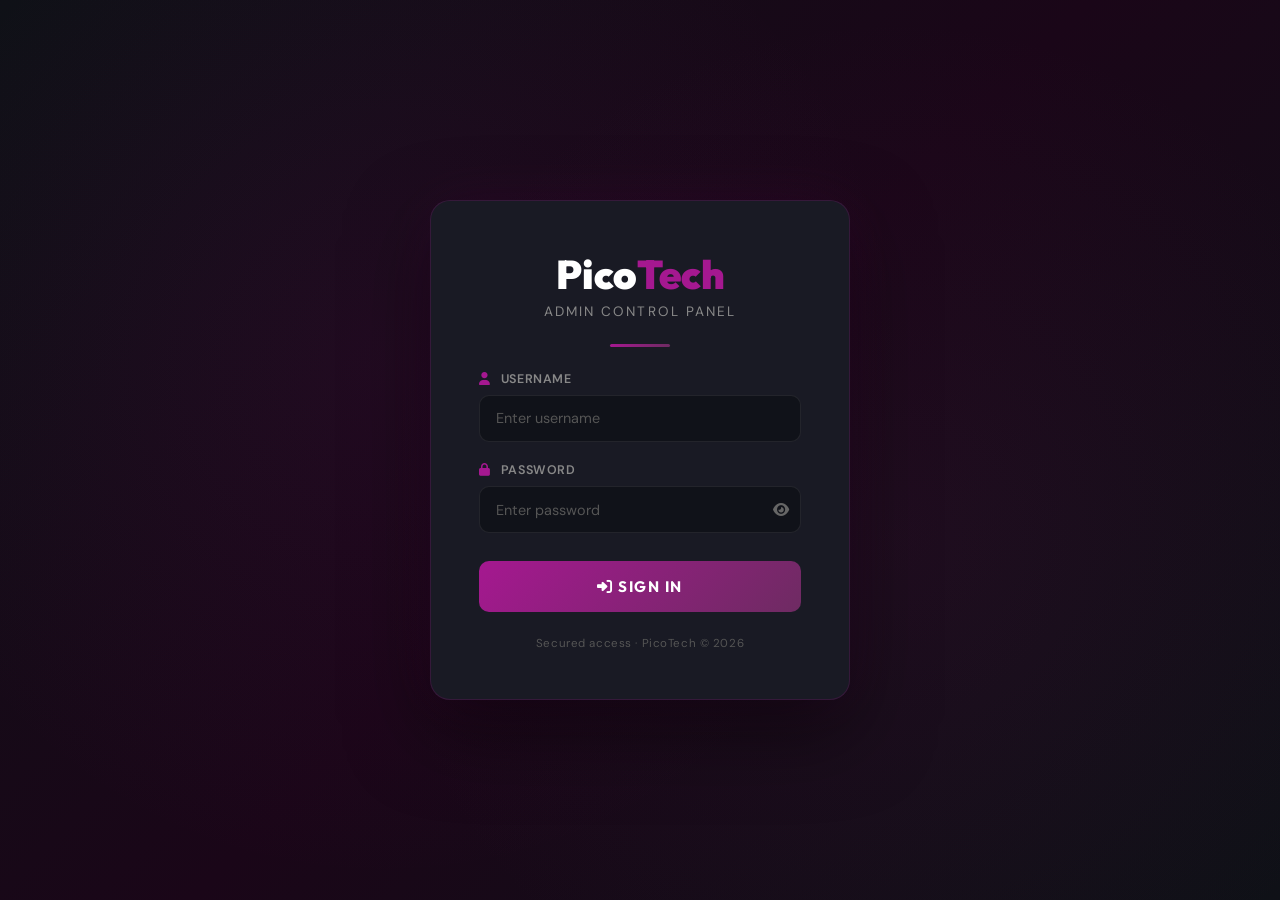
==== admin.html @ 49dc462d "Add admin panel with login, dashboard, contact management, and settings" ====
<!DOCTYPE html>
<html lang="en">
<head>
  <meta charset="UTF-8"/>
  <meta name="viewport" content="width=device-width, initial-scale=1.0"/>
  <title>PicoTech Admin Panel</title>
  <link href="https://fonts.googleapis.com/css2?family=Outfit:wght@300;400;500;600;700;800;900&family=DM+Sans:wght@300;400;500;600&display=swap" rel="stylesheet"/>
  <link rel="stylesheet" href="https://cdnjs.cloudflare.com/ajax/libs/font-awesome/6.5.0/css/all.min.css"/>
  <link rel="stylesheet" href="admin.css"/>
</head>
<body>

<!-- LOGIN SCREEN -->
<div id="login-screen" class="login-screen">
  <div class="login-particles"></div>
  <div class="login-card">
    <div class="login-logo">Pico<span>Tech</span></div>
    <p class="login-subtitle">Admin Control Panel</p>
    <div class="login-divider"></div>
    <div id="login-error" class="login-error" style="display:none">
      <i class="fas fa-exclamation-circle"></i> Invalid credentials
    </div>
    <div class="form-group">
      <label class="form-label"><i class="fas fa-user"></i> Username</label>
      <input type="text" id="login-user" class="form-control" placeholder="Enter username" autocomplete="off"/>
    </div>
    <div class="form-group">
      <label class="form-label"><i class="fas fa-lock"></i> Password</label>
      <div class="password-wrap">
        <input type="password" id="login-pass" class="form-control" placeholder="Enter password"/>
        <button class="pass-toggle" onclick="togglePassword()"><i class="fas fa-eye"></i></button>
      </div>
    </div>
    <button class="login-btn" onclick="attemptLogin()">
      <i class="fas fa-sign-in-alt"></i> Sign In
    </button>
    <p class="login-footer">Secured access · PicoTech © 2026</p>
  </div>
</div>

<!-- ADMIN PANEL -->
<div id="admin-panel" class="admin-panel" style="display:none">

  <!-- Sidebar -->
  <aside class="sidebar" id="sidebar">
    <div class="sidebar-header">
      <div class="sidebar-logo">Pico<span>Tech</span></div>
      <div class="sidebar-badge">ADMIN</div>
    </div>
    <nav class="sidebar-nav">
      <div class="nav-section-label">Main</div>
      <a class="sidebar-link active" onclick="showAdmin('dashboard',this)">
        <i class="fas fa-th-large"></i><span>Dashboard</span>
      </a>
      <a class="sidebar-link" onclick="showAdmin('contacts',this)">
        <i class="fas fa-address-book"></i><span>Contact Details</span>
      </a>
      <div class="nav-section-label">Content</div>
      <a class="sidebar-link" onclick="showAdmin('products',this)">
        <i class="fas fa-box"></i><span>Products</span>
      </a>
      <a class="sidebar-link" onclick="showAdmin('events',this)">
        <i class="fas fa-calendar-alt"></i><span>Events</span>
      </a>
      <a class="sidebar-link" onclick="showAdmin('testimonials',this)">
        <i class="fas fa-quote-right"></i><span>Testimonials</span>
      </a>
      <a class="sidebar-link" onclick="showAdmin('pages',this)">
        <i class="fas fa-file-alt"></i><span>Pages</span>
      </a>
      <div class="nav-section-label">System</div>
      <a class="sidebar-link" onclick="showAdmin('seo',this)">
        <i class="fas fa-search"></i><span>SEO Settings</span>
      </a>
      <a class="sidebar-link" onclick="showAdmin('settings',this)">
        <i class="fas fa-cog"></i><span>Settings</span>
      </a>
    </nav>
    <div class="sidebar-footer">
      <div class="sidebar-user">
        <div class="user-avatar"><i class="fas fa-user-shield"></i></div>
        <div class="user-info">
          <div class="user-name">Admin</div>
          <div class="user-role">Super Admin</div>
        </div>
      </div>
      <button class="logout-btn" onclick="doLogout()"><i class="fas fa-sign-out-alt"></i> Logout</button>
    </div>
  </aside>

  <!-- Main Content -->
  <main class="main-content">
    <!-- Top Bar -->
    <header class="topbar">
      <button class="menu-toggle" onclick="toggleSidebar()"><i class="fas fa-bars"></i></button>
      <div class="topbar-title" id="topbar-title">Dashboard</div>
      <div class="topbar-right">
        <a href="index.html" target="_blank" class="topbar-btn"><i class="fas fa-external-link-alt"></i> View Site</a>
        <div class="topbar-time" id="topbar-time"></div>
      </div>
    </header>

    <!-- Dashboard Section -->
    <div id="sec-dashboard" class="admin-section active">
      <div class="stats-grid">
        <div class="stat-card-admin purple"><div class="stat-icon"><i class="fas fa-box"></i></div><div class="stat-info"><div class="stat-num">6</div><div class="stat-lbl">Products</div></div></div>
        <div class="stat-card-admin blue"><div class="stat-icon"><i class="fas fa-calendar-alt"></i></div><div class="stat-info"><div class="stat-num">3</div><div class="stat-lbl">Events</div></div></div>
        <div class="stat-card-admin green"><div class="stat-icon"><i class="fas fa-quote-right"></i></div><div class="stat-info"><div class="stat-num">3</div><div class="stat-lbl">Testimonials</div></div></div>
        <div class="stat-card-admin orange"><div class="stat-icon"><i class="fas fa-file-alt"></i></div><div class="stat-info"><div class="stat-num">10</div><div class="stat-lbl">Pages</div></div></div>
      </div>
      <div class="content-grid">
        <div class="card">
          <div class="card-header"><h3><i class="fas fa-chart-line"></i> Quick Overview</h3></div>
          <div class="card-body">
            <div class="overview-item"><span>Site Status</span><span class="badge badge-green">Online</span></div>
            <div class="overview-item"><span>Last Updated</span><span class="text-muted">March 26, 2026</span></div>
            <div class="overview-item"><span>SSL Certificate</span><span class="badge badge-green">Active</span></div>
            <div class="overview-item"><span>Server Location</span><span class="text-muted">South Korea</span></div>
            <div class="overview-item"><span>Admin Version</span><span class="text-muted">v1.0.0</span></div>
          </div>
        </div>
        <div class="card">
          <div class="card-header"><h3><i class="fas fa-bolt"></i> Quick Actions</h3></div>
          <div class="card-body">
            <button class="action-btn" onclick="showAdmin('contacts',document.querySelector('[onclick*=contacts]'))"><i class="fas fa-address-book"></i> Edit Contact Info</button>
            <button class="action-btn" onclick="showAdmin('products',document.querySelector('[onclick*=products]'))"><i class="fas fa-box"></i> Manage Products</button>
            <button class="action-btn" onclick="showAdmin('events',document.querySelector('[onclick*=events]'))"><i class="fas fa-calendar-alt"></i> Manage Events</button>
            <button class="action-btn" onclick="showAdmin('seo',document.querySelector('[onclick*=seo]'))"><i class="fas fa-search"></i> SEO Settings</button>
          </div>
        </div>
      </div>
    </div>

    <!-- Contact Details Section -->
    <div id="sec-contacts" class="admin-section">
      <div class="section-header">
        <h2>Company Contact Details</h2>
        <button class="save-btn" onclick="saveContacts()"><i class="fas fa-save"></i> Save Changes</button>
      </div>
      <div class="form-grid">
        <div class="card">
          <div class="card-header"><h3><i class="fas fa-building"></i> Company Information</h3></div>
          <div class="card-body">
            <div class="form-group"><label class="form-label">Company Name</label><input type="text" class="form-control" id="c-name" value="PicoTech Medical Aesthetic Solutions"/></div>
            <div class="form-group"><label class="form-label">Tagline</label><input type="text" class="form-control" id="c-tagline" value="Medical Aesthetic Solutions"/></div>
            <div class="form-group"><label class="form-label">Description</label><textarea class="form-control" id="c-desc" rows="3">PicoTech delivers clinically-backed aesthetic devices trusted by leading practitioners across the UAE and Middle East.</textarea></div>
          </div>
        </div>
        <div class="card">
          <div class="card-header"><h3><i class="fas fa-map-marker-alt"></i> Headquarters Address</h3></div>
          <div class="card-body">
            <div class="form-group"><label class="form-label">Street Address</label><input type="text" class="form-control" id="c-street" value="458 Jonghwa-dong"/></div>
            <div class="form-group"><label class="form-label">City</label><input type="text" class="form-control" id="c-city" value="여수시 (Yeosu-si)"/></div>
            <div class="form-group"><label class="form-label">State / Province</label><input type="text" class="form-control" id="c-state" value="전라남도"/></div>
            <div class="form-group"><label class="form-label">Postal Code</label><input type="text" class="form-control" id="c-zip" value="59746"/></div>
            <div class="form-group"><label class="form-label">Country</label><input type="text" class="form-control" id="c-country" value="South Korea"/></div>
          </div>
        </div>
        <div class="card">
          <div class="card-header"><h3><i class="fas fa-phone-alt"></i> Contact Numbers & Email</h3></div>
          <div class="card-body">
            <div class="form-group"><label class="form-label">Phone Number</label><input type="text" class="form-control" id="c-phone" value="061-663-0339"/></div>
            <div class="form-group"><label class="form-label">WhatsApp Number</label><input type="text" class="form-control" id="c-whatsapp" value="+971507480783"/></div>
            <div class="form-group"><label class="form-label">Email Address</label><input type="email" class="form-control" id="c-email" value="info@picotch.com"/></div>
          </div>
        </div>
        <div class="card">
          <div class="card-header"><h3><i class="fas fa-globe"></i> Social Media Links</h3></div>
          <div class="card-body">
            <div class="form-group"><label class="form-label"><i class="fab fa-instagram"></i> Instagram</label><input type="url" class="form-control" id="c-instagram" placeholder="https://instagram.com/picotech"/></div>
            <div class="form-group"><label class="form-label"><i class="fab fa-facebook"></i> Facebook</label><input type="url" class="form-control" id="c-facebook" placeholder="https://facebook.com/picotech"/></div>
            <div class="form-group"><label class="form-label"><i class="fab fa-linkedin"></i> LinkedIn</label><input type="url" class="form-control" id="c-linkedin" placeholder="https://linkedin.com/company/picotech"/></div>
            <div class="form-group"><label class="form-label"><i class="fab fa-youtube"></i> YouTube</label><input type="url" class="form-control" id="c-youtube" placeholder="https://youtube.com/@picotech"/></div>
          </div>
        </div>
        <div class="card full-width">
          <div class="card-header"><h3><i class="fas fa-users"></i> Regional Agents</h3></div>
          <div class="card-body">
            <div class="agent-grid">
              <div class="agent-card">
                <div class="form-group"><label class="form-label">Region</label><input type="text" class="form-control" value="Middle East"/></div>
                <div class="form-group"><label class="form-label">Agent Name</label><input type="text" class="form-control" value="NewCity for Medical Surgical equipment & instruments Trading LLC"/></div>
              </div>
              <div class="agent-card">
                <div class="form-group"><label class="form-label">Region</label><input type="text" class="form-control" value="UAE"/></div>
                <div class="form-group"><label class="form-label">Agent Name</label><input type="text" class="form-control" value="City Pharmacy Company Sole propertiship LLC"/></div>
              </div>
            </div>
            <button class="add-btn" onclick="alert('Agent added!')"><i class="fas fa-plus"></i> Add Agent</button>
          </div>
        </div>
      </div>
    </div>

    <!-- Products Section -->
    <div id="sec-products" class="admin-section">
      <div class="section-header"><h2>Products Management</h2><button class="save-btn"><i class="fas fa-plus"></i> Add Product</button></div>
      <div class="table-card">
        <table class="admin-table">
          <thead><tr><th>Product</th><th>Category</th><th>Badge</th><th>Status</th><th>Actions</th></tr></thead>
          <tbody>
            <tr><td><strong>GentlePro™ Series</strong></td><td>Alexandrite / Nd:YAG</td><td><span class="badge badge-purple">Gold Standard</span></td><td><span class="badge badge-green">Active</span></td><td><button class="icon-btn"><i class="fas fa-edit"></i></button><button class="icon-btn danger"><i class="fas fa-trash"></i></button></td></tr>
            <tr><td><strong>PicoWay® System</strong></td><td>Picosecond Laser</td><td><span class="badge badge-purple">Bestseller</span></td><td><span class="badge badge-green">Active</span></td><td><button class="icon-btn"><i class="fas fa-edit"></i></button><button class="icon-btn danger"><i class="fas fa-trash"></i></button></td></tr>
            <tr><td><strong>Nordlys™ Platform</strong></td><td>IPL / Nd:YAG / Frax</td><td><span class="badge badge-green">Multi-Platform</span></td><td><span class="badge badge-green">Active</span></td><td><button class="icon-btn"><i class="fas fa-edit"></i></button><button class="icon-btn danger"><i class="fas fa-trash"></i></button></td></tr>
            <tr><td><strong>Matrix™ RF System</strong></td><td>RF Microneedling</td><td><span class="badge badge-orange">Collagen Boost</span></td><td><span class="badge badge-green">Active</span></td><td><button class="icon-btn"><i class="fas fa-edit"></i></button><button class="icon-btn danger"><i class="fas fa-trash"></i></button></td></tr>
            <tr><td><strong>Vbeam® PDL</strong></td><td>Pulsed Dye Laser</td><td><span class="badge badge-red">Dermatology</span></td><td><span class="badge badge-green">Active</span></td><td><button class="icon-btn"><i class="fas fa-edit"></i></button><button class="icon-btn danger"><i class="fas fa-trash"></i></button></td></tr>
            <tr><td><strong>Glacē™ Facial System</strong></td><td>Multi-Step Facial</td><td><span class="badge badge-blue">Hydration+</span></td><td><span class="badge badge-green">Active</span></td><td><button class="icon-btn"><i class="fas fa-edit"></i></button><button class="icon-btn danger"><i class="fas fa-trash"></i></button></td></tr>
          </tbody>
        </table>
      </div>
    </div>

    <!-- Events Section -->
    <div id="sec-events" class="admin-section">
      <div class="section-header"><h2>Events Management</h2><button class="save-btn"><i class="fas fa-plus"></i> Add Event</button></div>
      <div class="table-card">
        <table class="admin-table">
          <thead><tr><th>Event</th><th>Date</th><th>Location</th><th>Status</th><th>Actions</th></tr></thead>
          <tbody>
            <tr><td><strong>Advanced Laser Workshop</strong></td><td>Apr 15, 2026</td><td>Dubai Healthcare City, UAE</td><td><span class="badge badge-green">Upcoming</span></td><td><button class="icon-btn"><i class="fas fa-edit"></i></button><button class="icon-btn danger"><i class="fas fa-trash"></i></button></td></tr>
            <tr><td><strong>Aesthetic Business Webinar</strong></td><td>Apr 22, 2026</td><td>Online – Live Stream</td><td><span class="badge badge-green">Upcoming</span></td><td><button class="icon-btn"><i class="fas fa-edit"></i></button><button class="icon-btn danger"><i class="fas fa-trash"></i></button></td></tr>
            <tr><td><strong>AMWC Middle East 2026</strong></td><td>May 10, 2026</td><td>Madinat Jumeirah, Dubai</td><td><span class="badge badge-blue">Planning</span></td><td><button class="icon-btn"><i class="fas fa-edit"></i></button><button class="icon-btn danger"><i class="fas fa-trash"></i></button></td></tr>
          </tbody>
        </table>
      </div>
    </div>

    <!-- Testimonials Section -->
    <div id="sec-testimonials" class="admin-section">
      <div class="section-header"><h2>Testimonials</h2><button class="save-btn"><i class="fas fa-plus"></i> Add Testimonial</button></div>
      <div class="table-card">
        <table class="admin-table">
          <thead><tr><th>Name</th><th>Title</th><th>Rating</th><th>Actions</th></tr></thead>
          <tbody>
            <tr><td><strong>Dr. Fatima Al-Rashidi</strong></td><td>Medical Director, Glow Clinic Dubai</td><td>⭐⭐⭐⭐⭐</td><td><button class="icon-btn"><i class="fas fa-edit"></i></button><button class="icon-btn danger"><i class="fas fa-trash"></i></button></td></tr>
            <tr><td><strong>Dr. Ahmed Hassan</strong></td><td>Dermatologist, Abu Dhabi Skin Centre</td><td>⭐⭐⭐⭐⭐</td><td><button class="icon-btn"><i class="fas fa-edit"></i></button><button class="icon-btn danger"><i class="fas fa-trash"></i></button></td></tr>
            <tr><td><strong>Dr. Sarah Khalil</strong></td><td>Plastic Surgeon, Sharjah Medical City</td><td>⭐⭐⭐⭐⭐</td><td><button class="icon-btn"><i class="fas fa-edit"></i></button><button class="icon-btn danger"><i class="fas fa-trash"></i></button></td></tr>
          </tbody>
        </table>
      </div>
    </div>

    <!-- Pages Section -->
    <div id="sec-pages" class="admin-section">
      <div class="section-header"><h2>Pages Management</h2></div>
      <div class="table-card">
        <table class="admin-table">
          <thead><tr><th>Page</th><th>Slug</th><th>Status</th><th>Actions</th></tr></thead>
          <tbody>
            <tr><td><strong>Home</strong></td><td><code>#home</code></td><td><span class="badge badge-green">Published</span></td><td><button class="icon-btn"><i class="fas fa-edit"></i></button></td></tr>
            <tr><td><strong>Products</strong></td><td><code>#products</code></td><td><span class="badge badge-green">Published</span></td><td><button class="icon-btn"><i class="fas fa-edit"></i></button></td></tr>
            <tr><td><strong>Treatments</strong></td><td><code>#treatments</code></td><td><span class="badge badge-green">Published</span></td><td><button class="icon-btn"><i class="fas fa-edit"></i></button></td></tr>
            <tr><td><strong>Resources</strong></td><td><code>#resources</code></td><td><span class="badge badge-green">Published</span></td><td><button class="icon-btn"><i class="fas fa-edit"></i></button></td></tr>
            <tr><td><strong>Contact</strong></td><td><code>#contact</code></td><td><span class="badge badge-green">Published</span></td><td><button class="icon-btn"><i class="fas fa-edit"></i></button></td></tr>
            <tr><td><strong>Company</strong></td><td><code>#company</code></td><td><span class="badge badge-green">Published</span></td><td><button class="icon-btn"><i class="fas fa-edit"></i></button></td></tr>
            <tr><td><strong>Events</strong></td><td><code>#events</code></td><td><span class="badge badge-green">Published</span></td><td><button class="icon-btn"><i class="fas fa-edit"></i></button></td></tr>
            <tr><td><strong>Media</strong></td><td><code>#media</code></td><td><span class="badge badge-green">Published</span></td><td><button class="icon-btn"><i class="fas fa-edit"></i></button></td></tr>
          </tbody>
        </table>
      </div>
    </div>

    <!-- SEO Section -->
    <div id="sec-seo" class="admin-section">
      <div class="section-header"><h2>SEO Settings</h2><button class="save-btn" onclick="saveSEO()"><i class="fas fa-save"></i> Save Changes</button></div>
      <div class="form-grid">
        <div class="card full-width">
          <div class="card-header"><h3><i class="fas fa-search"></i> Meta Information</h3></div>
          <div class="card-body">
            <div class="form-group"><label class="form-label">Page Title</label><input type="text" class="form-control" value="PicoTech | Medical Aesthetic Solutions – Dubai, UAE"/></div>
            <div class="form-group"><label class="form-label">Meta Description</label><textarea class="form-control" rows="3">PicoTech delivers cutting-edge medical aesthetic laser and energy-based devices in the UAE. Explore our advanced technology for hair removal, tattoo removal, skin tightening and more.</textarea></div>
            <div class="form-group"><label class="form-label">Meta Keywords</label><input type="text" class="form-control" placeholder="pico laser, medical aesthetics, UAE, tattoo removal"/></div>
            <div class="form-group"><label class="form-label">OG Image URL</label><input type="url" class="form-control" placeholder="https://picotech.com/og-image.jpg"/></div>
          </div>
        </div>
      </div>
    </div>

    <!-- Settings Section -->
    <div id="sec-settings" class="admin-section">
      <div class="section-header"><h2>Settings</h2><button class="save-btn" onclick="saveSettings()"><i class="fas fa-save"></i> Save Changes</button></div>
      <div class="form-grid">
        <div class="card">
          <div class="card-header"><h3><i class="fas fa-palette"></i> Branding</h3></div>
          <div class="card-body">
            <div class="form-group"><label class="form-label">Primary Color</label><div class="color-input-wrap"><input type="color" value="#a51890" class="color-input"/><input type="text" class="form-control" value="#a51890"/></div></div>
            <div class="form-group"><label class="form-label">Dark Color</label><div class="color-input-wrap"><input type="color" value="#1b1c21" class="color-input"/><input type="text" class="form-control" value="#1b1c21"/></div></div>
            <div class="form-group"><label class="form-label">Logo Image</label><input type="file" class="form-control" accept="image/*"/></div>
          </div>
        </div>
        <div class="card">
          <div class="card-header"><h3><i class="fas fa-shield-alt"></i> Security</h3></div>
          <div class="card-body">
            <div class="form-group"><label class="form-label">Admin Username</label><input type="text" class="form-control" id="s-user" value="admin"/></div>
            <div class="form-group"><label class="form-label">New Password</label><input type="password" class="form-control" id="s-pass" placeholder="Enter new password"/></div>
            <div class="form-group"><label class="form-label">Confirm Password</label><input type="password" class="form-control" id="s-pass2" placeholder="Confirm password"/></div>
            <button class="save-btn" onclick="alert('Password updated!')"><i class="fas fa-key"></i> Update Password</button>
          </div>
        </div>
        <div class="card">
          <div class="card-header"><h3><i class="fas fa-bell"></i> Notifications</h3></div>
          <div class="card-body">
            <div class="toggle-row"><span>Email on new contact form</span><label class="switch"><input type="checkbox" checked/><span class="slider"></span></label></div>
            <div class="toggle-row"><span>Weekly analytics digest</span><label class="switch"><input type="checkbox"/><span class="slider"></span></label></div>
            <div class="toggle-row"><span>Event registration alerts</span><label class="switch"><input type="checkbox" checked/><span class="slider"></span></label></div>
          </div>
        </div>
        <div class="card">
          <div class="card-header"><h3><i class="fas fa-info-circle"></i> Site Information</h3></div>
          <div class="card-body">
            <div class="overview-item"><span>Admin Panel Version</span><span class="text-muted">v1.0.0</span></div>
            <div class="overview-item"><span>Last Deployment</span><span class="text-muted">March 26, 2026</span></div>
            <div class="overview-item"><span>Framework</span><span class="text-muted">Static HTML / CSS / JS</span></div>
            <div class="overview-item"><span>Hosting</span><span class="text-muted">Hostinger</span></div>
          </div>
        </div>
      </div>
    </div>

  </main>
</div>

<!-- Toast -->
<div id="admin-toast" class="admin-toast"><i class="fas fa-check-circle"></i> <span id="toast-msg">Saved successfully!</span></div>

<script src="admin.js"></script>
</body>
</html>
---- admin.css ----
/* ═══ RESET & BASE ═══ */
*{margin:0;padding:0;box-sizing:border-box}
body{font-family:'DM Sans',sans-serif;background:#0f1117;color:#c8cad0;overflow-x:hidden}
h1,h2,h3,h4,h5{font-family:'Outfit',sans-serif}
::-webkit-scrollbar{width:5px}
::-webkit-scrollbar-track{background:#1a1c25}
::-webkit-scrollbar-thumb{background:#a51890;border-radius:3px}

/* ═══ LOGIN SCREEN ═══ */
.login-screen{min-height:100vh;display:flex;align-items:center;justify-content:center;background:linear-gradient(135deg,#0f1117 0%,#1a0618 50%,#0f1117 100%);position:relative}
.login-particles{position:absolute;inset:0;background:radial-gradient(circle at 30% 40%,rgba(165,24,144,0.08),transparent 50%),radial-gradient(circle at 70% 60%,rgba(110,43,98,0.1),transparent 50%)}
.login-card{background:rgba(26,28,37,0.95);border:1px solid rgba(165,24,144,0.2);border-radius:20px;padding:3rem;width:100%;max-width:420px;backdrop-filter:blur(20px);box-shadow:0 30px 80px rgba(0,0,0,0.5),0 0 60px rgba(165,24,144,0.1);position:relative;z-index:2;animation:fadeUp .6s ease}
@keyframes fadeUp{from{opacity:0;transform:translateY(20px)}to{opacity:1;transform:translateY(0)}}
.login-logo{font-family:'Outfit',sans-serif;font-size:2.5rem;font-weight:900;color:#fff;text-align:center}
.login-logo span{color:#a51890}
.login-subtitle{text-align:center;color:#888;font-size:.85rem;letter-spacing:.15em;text-transform:uppercase;margin-top:.25rem}
.login-divider{width:60px;height:3px;background:linear-gradient(90deg,#a51890,#6E2B62);margin:1.5rem auto;border-radius:2px}
.login-error{background:rgba(220,53,69,0.1);border:1px solid rgba(220,53,69,0.3);color:#ff6b7a;padding:.75rem 1rem;border-radius:8px;font-size:.85rem;margin-bottom:1rem;text-align:center}
.form-group{margin-bottom:1.25rem}
.form-label{display:block;font-size:.78rem;font-weight:600;color:#888;text-transform:uppercase;letter-spacing:.05em;margin-bottom:.5rem}
.form-label i{margin-right:.4rem;color:#a51890}
.form-control{width:100%;padding:.85rem 1rem;background:rgba(15,17,23,0.8);border:1px solid rgba(255,255,255,0.08);border-radius:10px;color:#fff;font-family:'DM Sans',sans-serif;font-size:.9rem;transition:all .3s;outline:none}
.form-control:focus{border-color:#a51890;box-shadow:0 0 0 3px rgba(165,24,144,0.15)}
.form-control::placeholder{color:#555}
textarea.form-control{resize:vertical;min-height:80px}
.password-wrap{position:relative}
.pass-toggle{position:absolute;right:12px;top:50%;transform:translateY(-50%);background:none;border:none;color:#666;cursor:pointer;font-size:.9rem}
.login-btn{width:100%;padding:1rem;background:linear-gradient(135deg,#a51890,#6E2B62);color:#fff;border:none;border-radius:10px;font-family:'Outfit',sans-serif;font-weight:700;font-size:.95rem;text-transform:uppercase;letter-spacing:.1em;cursor:pointer;transition:all .3s;margin-top:.5rem}
.login-btn:hover{transform:translateY(-2px);box-shadow:0 10px 30px rgba(165,24,144,0.4)}
.login-footer{text-align:center;color:#555;font-size:.72rem;margin-top:1.5rem;letter-spacing:.05em}

/* ═══ ADMIN PANEL LAYOUT ═══ */
.admin-panel{display:flex;min-height:100vh}
.sidebar{width:260px;background:linear-gradient(180deg,#14151c 0%,#1a1c25 100%);border-right:1px solid rgba(255,255,255,0.05);display:flex;flex-direction:column;position:fixed;top:0;bottom:0;left:0;z-index:100;transition:transform .3s}
.sidebar.collapsed{transform:translateX(-260px)}
.sidebar-header{padding:1.5rem;border-bottom:1px solid rgba(255,255,255,0.05);text-align:center}
.sidebar-logo{font-family:'Outfit',sans-serif;font-size:1.8rem;font-weight:900;color:#fff}
.sidebar-logo span{color:#a51890}
.sidebar-badge{display:inline-block;background:linear-gradient(135deg,#a51890,#6E2B62);color:#fff;font-size:.6rem;font-weight:700;padding:.2rem .6rem;border-radius:4px;letter-spacing:.15em;margin-top:.4rem}
.sidebar-nav{flex:1;padding:1rem 0;overflow-y:auto}
.nav-section-label{padding:.75rem 1.5rem .4rem;font-size:.65rem;font-weight:700;color:#555;text-transform:uppercase;letter-spacing:.15em}
.sidebar-link{display:flex;align-items:center;gap:.85rem;padding:.75rem 1.5rem;color:#888;font-size:.88rem;cursor:pointer;transition:all .2s;text-decoration:none;border-left:3px solid transparent}
.sidebar-link:hover{color:#fff;background:rgba(165,24,144,0.08);border-left-color:rgba(165,24,144,0.3)}
.sidebar-link.active{color:#fff;background:rgba(165,24,144,0.12);border-left-color:#a51890}
.sidebar-link i{width:20px;text-align:center;font-size:.85rem}
.sidebar-footer{padding:1.25rem;border-top:1px solid rgba(255,255,255,0.05)}
.sidebar-user{display:flex;align-items:center;gap:.75rem;margin-bottom:1rem}
.user-avatar{width:38px;height:38px;background:linear-gradient(135deg,#a51890,#6E2B62);border-radius:10px;display:flex;align-items:center;justify-content:center;color:#fff;font-size:.9rem}
.user-name{color:#fff;font-weight:600;font-size:.88rem}
.user-role{color:#666;font-size:.72rem}
.logout-btn{width:100%;padding:.6rem;background:rgba(220,53,69,0.1);border:1px solid rgba(220,53,69,0.2);border-radius:8px;color:#ff6b7a;font-family:'DM Sans',sans-serif;font-size:.82rem;cursor:pointer;transition:all .3s}
.logout-btn:hover{background:rgba(220,53,69,0.2);border-color:rgba(220,53,69,0.4)}

/* ═══ MAIN CONTENT ═══ */
.main-content{flex:1;margin-left:260px;min-height:100vh;transition:margin .3s}
.sidebar.collapsed~.main-content{margin-left:0}
.topbar{display:flex;align-items:center;gap:1rem;padding:1rem 2rem;background:rgba(20,21,28,0.95);border-bottom:1px solid rgba(255,255,255,0.05);backdrop-filter:blur(10px);position:sticky;top:0;z-index:50}
.menu-toggle{background:none;border:none;color:#888;font-size:1.2rem;cursor:pointer;display:none}
.topbar-title{font-family:'Outfit',sans-serif;font-weight:700;font-size:1.2rem;color:#fff}
.topbar-right{margin-left:auto;display:flex;align-items:center;gap:1rem}
.topbar-btn{background:rgba(165,24,144,0.1);border:1px solid rgba(165,24,144,0.2);color:#a51890;padding:.5rem 1rem;border-radius:8px;font-size:.78rem;font-weight:600;cursor:pointer;transition:all .3s;text-decoration:none}
.topbar-btn:hover{background:rgba(165,24,144,0.2)}
.topbar-time{color:#666;font-size:.78rem}

/* ═══ SECTIONS ═══ */
.admin-section{display:none;padding:2rem;animation:fadeUp .4s ease}
.admin-section.active{display:block}
.section-header{display:flex;align-items:center;justify-content:space-between;margin-bottom:2rem;flex-wrap:wrap;gap:1rem}
.section-header h2{font-size:1.5rem;font-weight:800;color:#fff}

/* ═══ STATS GRID ═══ */
.stats-grid{display:grid;grid-template-columns:repeat(auto-fit,minmax(220px,1fr));gap:1.25rem;margin-bottom:2rem}
.stat-card-admin{background:rgba(20,21,28,0.8);border:1px solid rgba(255,255,255,0.05);border-radius:16px;padding:1.5rem;display:flex;align-items:center;gap:1.25rem;transition:all .3s}
.stat-card-admin:hover{transform:translateY(-3px);box-shadow:0 15px 40px rgba(0,0,0,0.3)}
.stat-card-admin.purple{border-left:4px solid #a51890}
.stat-card-admin.blue{border-left:4px solid #3b82f6}
.stat-card-admin.green{border-left:4px solid #10b981}
.stat-card-admin.orange{border-left:4px solid #f59e0b}
.stat-icon{width:50px;height:50px;border-radius:12px;display:flex;align-items:center;justify-content:center;font-size:1.2rem}
.stat-card-admin.purple .stat-icon{background:rgba(165,24,144,0.15);color:#a51890}
.stat-card-admin.blue .stat-icon{background:rgba(59,130,246,0.15);color:#3b82f6}
.stat-card-admin.green .stat-icon{background:rgba(16,185,129,0.15);color:#10b981}
.stat-card-admin.orange .stat-icon{background:rgba(245,158,11,0.15);color:#f59e0b}
.stat-num{font-family:'Outfit',sans-serif;font-weight:900;font-size:2rem;color:#fff;line-height:1}
.stat-lbl{color:#888;font-size:.78rem;margin-top:.25rem}

/* ═══ CARDS ═══ */
.content-grid{display:grid;grid-template-columns:repeat(auto-fit,minmax(380px,1fr));gap:1.25rem}
.form-grid{display:grid;grid-template-columns:repeat(auto-fit,minmax(380px,1fr));gap:1.25rem}
.card{background:rgba(20,21,28,0.8);border:1px solid rgba(255,255,255,0.05);border-radius:16px;overflow:hidden;transition:all .3s}
.card:hover{border-color:rgba(165,24,144,0.15)}
.card.full-width{grid-column:1/-1}
.card-header{padding:1.25rem 1.5rem;border-bottom:1px solid rgba(255,255,255,0.05);display:flex;align-items:center;justify-content:space-between}
.card-header h3{font-size:.95rem;font-weight:700;color:#fff;display:flex;align-items:center;gap:.6rem}
.card-header h3 i{color:#a51890;font-size:.85rem}
.card-body{padding:1.5rem}

/* ═══ OVERVIEW ═══ */
.overview-item{display:flex;justify-content:space-between;align-items:center;padding:.75rem 0;border-bottom:1px solid rgba(255,255,255,0.04);font-size:.88rem}
.overview-item:last-child{border:none}
.text-muted{color:#666}

/* ═══ BADGES ═══ */
.badge{display:inline-block;padding:.25rem .6rem;border-radius:6px;font-size:.72rem;font-weight:700;text-transform:uppercase;letter-spacing:.05em}
.badge-green{background:rgba(16,185,129,0.15);color:#10b981}
.badge-purple{background:rgba(165,24,144,0.15);color:#a51890}
.badge-blue{background:rgba(59,130,246,0.15);color:#3b82f6}
.badge-orange{background:rgba(245,158,11,0.15);color:#f59e0b}
.badge-red{background:rgba(220,53,69,0.15);color:#ff6b7a}

/* ═══ BUTTONS ═══ */
.save-btn{background:linear-gradient(135deg,#a51890,#6E2B62);color:#fff;border:none;padding:.7rem 1.5rem;border-radius:10px;font-family:'Outfit',sans-serif;font-weight:700;font-size:.82rem;cursor:pointer;transition:all .3s;display:flex;align-items:center;gap:.5rem}
.save-btn:hover{transform:translateY(-2px);box-shadow:0 8px 25px rgba(165,24,144,0.35)}
.action-btn{width:100%;padding:.85rem 1rem;background:rgba(255,255,255,0.03);border:1px solid rgba(255,255,255,0.06);border-radius:10px;color:#ccc;font-size:.85rem;cursor:pointer;transition:all .2s;text-align:left;display:flex;align-items:center;gap:.75rem;margin-bottom:.5rem}
.action-btn:hover{background:rgba(165,24,144,0.1);border-color:rgba(165,24,144,0.2);color:#fff}
.action-btn i{color:#a51890;width:18px}
.icon-btn{background:rgba(255,255,255,0.05);border:1px solid rgba(255,255,255,0.08);color:#888;width:34px;height:34px;border-radius:8px;cursor:pointer;transition:all .2s;margin-right:4px}
.icon-btn:hover{color:#a51890;border-color:rgba(165,24,144,0.3);background:rgba(165,24,144,0.1)}
.icon-btn.danger:hover{color:#ff6b7a;border-color:rgba(220,53,69,0.3);background:rgba(220,53,69,0.1)}
.add-btn{background:rgba(165,24,144,0.1);border:1px dashed rgba(165,24,144,0.3);color:#a51890;padding:.7rem 1.25rem;border-radius:10px;font-size:.82rem;font-weight:600;cursor:pointer;transition:all .3s;margin-top:1rem}
.add-btn:hover{background:rgba(165,24,144,0.2);border-style:solid}

/* ═══ TABLE ═══ */
.table-card{background:rgba(20,21,28,0.8);border:1px solid rgba(255,255,255,0.05);border-radius:16px;overflow:hidden}
.admin-table{width:100%;border-collapse:collapse}
.admin-table th{background:rgba(165,24,144,0.08);padding:1rem 1.25rem;text-align:left;font-size:.75rem;font-weight:700;color:#a51890;text-transform:uppercase;letter-spacing:.08em}
.admin-table td{padding:1rem 1.25rem;border-bottom:1px solid rgba(255,255,255,0.04);font-size:.88rem}
.admin-table tr:last-child td{border:none}
.admin-table tr:hover td{background:rgba(165,24,144,0.03)}
.admin-table code{background:rgba(165,24,144,0.1);padding:.15rem .5rem;border-radius:4px;font-size:.8rem;color:#a51890}

/* ═══ AGENT GRID ═══ */
.agent-grid{display:grid;grid-template-columns:repeat(auto-fit,minmax(280px,1fr));gap:1rem}
.agent-card{background:rgba(15,17,23,0.5);border:1px solid rgba(255,255,255,0.05);border-radius:12px;padding:1.25rem}

/* ═══ COLOR INPUT ═══ */
.color-input-wrap{display:flex;gap:.75rem;align-items:center}
.color-input{width:44px;height:44px;border:none;border-radius:8px;cursor:pointer;background:none}

/* ═══ TOGGLES ═══ */
.toggle-row{display:flex;justify-content:space-between;align-items:center;padding:.75rem 0;border-bottom:1px solid rgba(255,255,255,0.04);font-size:.88rem}
.switch{position:relative;display:inline-block;width:44px;height:24px}
.switch input{display:none}
.slider{position:absolute;cursor:pointer;inset:0;background:rgba(255,255,255,0.1);border-radius:24px;transition:.3s}
.slider:before{content:'';position:absolute;height:18px;width:18px;left:3px;bottom:3px;background:#fff;border-radius:50%;transition:.3s}
input:checked+.slider{background:#a51890}
input:checked+.slider:before{transform:translateX(20px)}

/* ═══ TOAST ═══ */
.admin-toast{position:fixed;top:1.5rem;right:1.5rem;background:rgba(20,21,28,0.95);border:1px solid rgba(16,185,129,0.3);color:#10b981;padding:1rem 1.5rem;border-radius:12px;font-size:.88rem;font-weight:600;z-index:9999;transform:translateX(200%);transition:transform .4s;display:flex;align-items:center;gap:.6rem;backdrop-filter:blur(10px)}
.admin-toast.show{transform:translateX(0)}

/* ═══ RESPONSIVE ═══ */
@media(max-width:1024px){
  .sidebar{transform:translateX(-260px)}
  .sidebar.open{transform:translateX(0)}
  .main-content{margin-left:0!important}
  .menu-toggle{display:block}
  .content-grid,.form-grid{grid-template-columns:1fr}
}
@media(max-width:640px){
  .stats-grid{grid-template-columns:1fr 1fr}
  .admin-table{font-size:.8rem}
  .admin-table th,.admin-table td{padding:.75rem}
  .topbar{padding:.75rem 1rem}
  .admin-section{padding:1.25rem}
  .section-header h2{font-size:1.2rem}
}
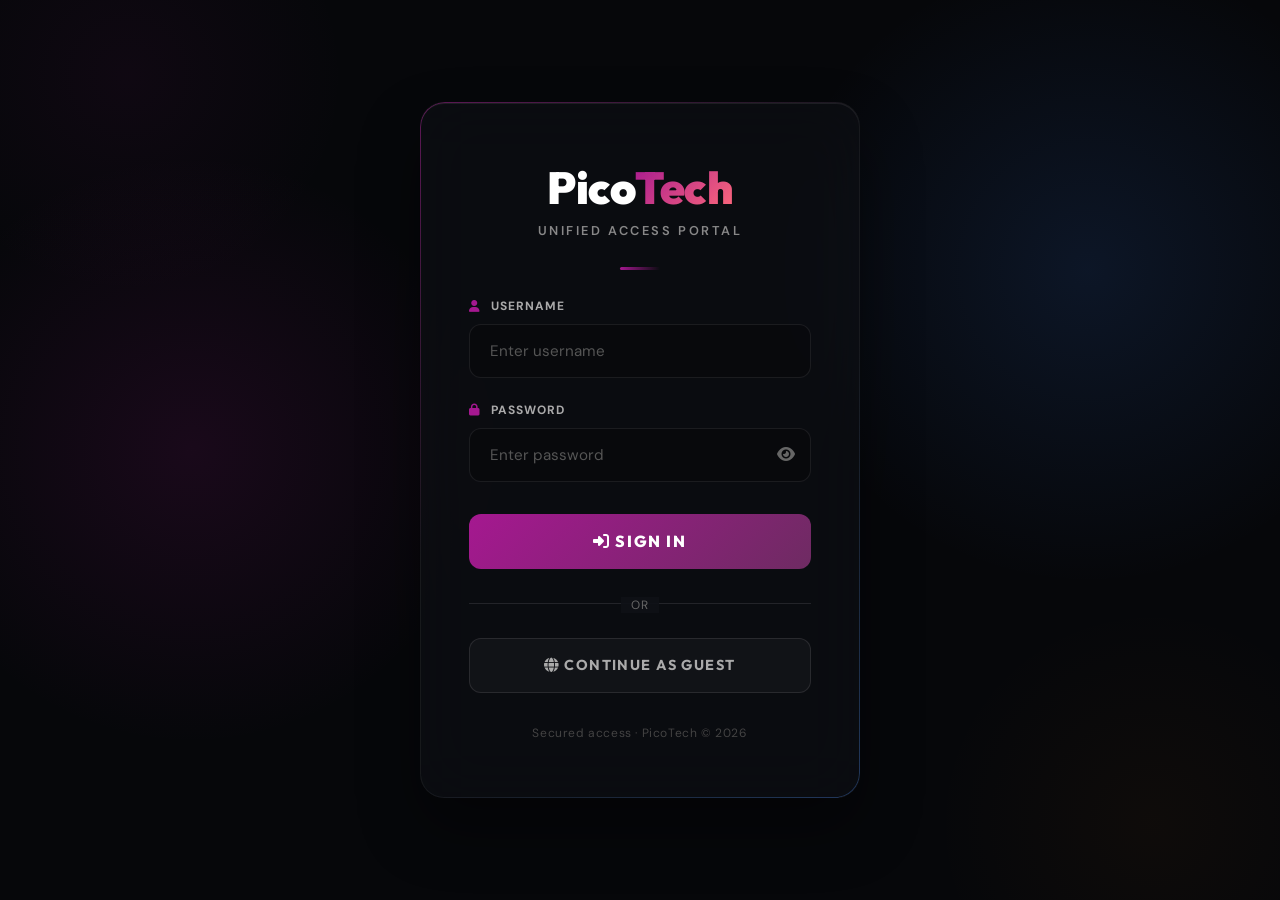
==== commit 867144f2: "Enhance login page with premium UI and guest access" ====
--- a/admin.html
+++ b/admin.html
@@ -13,12 +13,14 @@
 <!-- LOGIN SCREEN -->
 <div id="login-screen" class="login-screen">
   <div class="login-particles"></div>
+  <div class="login-orb"></div>
+  <div class="login-orb orb2"></div>
   <div class="login-card">
     <div class="login-logo">Pico<span>Tech</span></div>
-    <p class="login-subtitle">Admin Control Panel</p>
+    <p class="login-subtitle">Unified Access Portal</p>
     <div class="login-divider"></div>
     <div id="login-error" class="login-error" style="display:none">
-      <i class="fas fa-exclamation-circle"></i> Invalid credentials
+      <i class="fas fa-exclamation-triangle"></i><span>Invalid credentials</span>
     </div>
     <div class="form-group">
       <label class="form-label"><i class="fas fa-user"></i> Username</label>
@@ -34,6 +36,16 @@
     <button class="login-btn" onclick="attemptLogin()">
       <i class="fas fa-sign-in-alt"></i> Sign In
     </button>
+    
+    <div style="position:relative;margin:1.5rem 0;text-align:center">
+      <div style="position:absolute;top:50%;left:0;right:0;height:1px;background:rgba(255,255,255,0.1)"></div>
+      <span style="position:relative;background:rgba(15,17,23,0.9);padding:0 10px;color:#666;font-size:0.75rem;text-transform:uppercase;letter-spacing:0.1em">Or</span>
+    </div>
+
+    <button class="guest-btn" onclick="window.location.href='index.html'">
+      <i class="fas fa-globe"></i> Continue as Guest
+    </button>
+    
     <p class="login-footer">Secured access · PicoTech © 2026</p>
   </div>
 </div>
--- a/admin.css
+++ b/admin.css
@@ -7,27 +7,42 @@
 ::-webkit-scrollbar-thumb{background:#a51890;border-radius:3px}
 
 /* ═══ LOGIN SCREEN ═══ */
-.login-screen{min-height:100vh;display:flex;align-items:center;justify-content:center;background:linear-gradient(135deg,#0f1117 0%,#1a0618 50%,#0f1117 100%);position:relative}
-.login-particles{position:absolute;inset:0;background:radial-gradient(circle at 30% 40%,rgba(165,24,144,0.08),transparent 50%),radial-gradient(circle at 70% 60%,rgba(110,43,98,0.1),transparent 50%)}
-.login-card{background:rgba(26,28,37,0.95);border:1px solid rgba(165,24,144,0.2);border-radius:20px;padding:3rem;width:100%;max-width:420px;backdrop-filter:blur(20px);box-shadow:0 30px 80px rgba(0,0,0,0.5),0 0 60px rgba(165,24,144,0.1);position:relative;z-index:2;animation:fadeUp .6s ease}
-@keyframes fadeUp{from{opacity:0;transform:translateY(20px)}to{opacity:1;transform:translateY(0)}}
-.login-logo{font-family:'Outfit',sans-serif;font-size:2.5rem;font-weight:900;color:#fff;text-align:center}
-.login-logo span{color:#a51890}
-.login-subtitle{text-align:center;color:#888;font-size:.85rem;letter-spacing:.15em;text-transform:uppercase;margin-top:.25rem}
-.login-divider{width:60px;height:3px;background:linear-gradient(90deg,#a51890,#6E2B62);margin:1.5rem auto;border-radius:2px}
-.login-error{background:rgba(220,53,69,0.1);border:1px solid rgba(220,53,69,0.3);color:#ff6b7a;padding:.75rem 1rem;border-radius:8px;font-size:.85rem;margin-bottom:1rem;text-align:center}
-.form-group{margin-bottom:1.25rem}
-.form-label{display:block;font-size:.78rem;font-weight:600;color:#888;text-transform:uppercase;letter-spacing:.05em;margin-bottom:.5rem}
+.login-screen{min-height:100vh;display:flex;align-items:center;justify-content:center;background:#06070a;position:relative;overflow:hidden}
+.login-particles{position:absolute;inset:0;background:radial-gradient(circle at 15% 50%,rgba(165,24,144,0.12),transparent 25%),radial-gradient(circle at 85% 30%,rgba(59,130,246,0.12),transparent 25%);animation:pulseBg 10s ease-in-out infinite alternate}
+@keyframes pulseBg{0%{transform:scale(1);opacity:.8}100%{transform:scale(1.2);opacity:1}}
+.login-orb{position:absolute;width:40vw;height:40vw;background:radial-gradient(circle,rgba(165,24,144,0.06) 0%,transparent 60%);border-radius:50%;top:-20%;left:-10%;animation:float 15s linear infinite}
+.login-orb.orb2{background:radial-gradient(circle,rgba(224,120,0,0.04) 0%,transparent 60%);top:auto;bottom:-20%;left:auto;right:-10%;animation-delay:-7s}
+@keyframes float{0%{transform:translate(0,0) rotate(0deg)}33%{transform:translate(30px,-50px) rotate(120deg)}66%{transform:translate(-20px,20px) rotate(240deg)}100%{transform:translate(0,0) rotate(360deg)}}
+
+.login-card{background:rgba(15,17,23,0.55);border:1px solid rgba(255,255,255,0.05);border-radius:24px;padding:3.5rem 3rem;width:100%;max-width:440px;backdrop-filter:blur(30px);-webkit-backdrop-filter:blur(30px);box-shadow:0 30px 60px rgba(0,0,0,0.4),inset 0 1px 0 rgba(255,255,255,0.08);position:relative;z-index:2;animation:fadeUp .8s cubic-bezier(0.16,1,0.3,1)}
+.login-card::before{content:'';position:absolute;inset:-1px;border-radius:25px;padding:1px;background:linear-gradient(135deg,rgba(165,24,144,0.5),transparent 40%,transparent 60%,rgba(59,130,246,0.3));-webkit-mask:linear-gradient(#fff 0 0) content-box,linear-gradient(#fff 0 0);-webkit-mask-composite:xor;mask-composite:exclude;pointer-events:none}
+@keyframes fadeUp{from{opacity:0;transform:translateY(30px)}to{opacity:1;transform:translateY(0)}}
+@keyframes shake{0%,100%{transform:translateX(0)}25%{transform:translateX(-8px)}75%{transform:translateX(8px)}}
+.shake{animation:shake .4s ease-in-out}
+
+.login-logo{font-family:'Outfit',sans-serif;font-size:2.8rem;font-weight:900;color:#fff;text-align:center;letter-spacing:-0.5px}
+.login-logo span{color:#a51890;background:linear-gradient(135deg,#a51890,#ff6b7a);-webkit-background-clip:text;-webkit-text-fill-color:transparent}
+.login-subtitle{text-align:center;color:#888;font-size:.8rem;letter-spacing:.2em;text-transform:uppercase;margin-top:.4rem;font-weight:600}
+.login-divider{width:40px;height:3px;background:linear-gradient(90deg,#a51890,transparent);margin:1.75rem auto;border-radius:2px}
+.login-error{background:rgba(220,53,69,0.1);border:1px solid rgba(220,53,69,0.3);color:#ff6b7a;padding:.85rem 1rem;border-radius:10px;font-size:.85rem;margin-bottom:1.25rem;text-align:center;display:flex;align-items:center;justify-content:center;gap:.5rem}
+.form-group{margin-bottom:1.5rem}
+.form-label{display:block;font-size:.75rem;font-weight:700;color:#aaa;text-transform:uppercase;letter-spacing:.08em;margin-bottom:.6rem}
 .form-label i{margin-right:.4rem;color:#a51890}
-.form-control{width:100%;padding:.85rem 1rem;background:rgba(15,17,23,0.8);border:1px solid rgba(255,255,255,0.08);border-radius:10px;color:#fff;font-family:'DM Sans',sans-serif;font-size:.9rem;transition:all .3s;outline:none}
-.form-control:focus{border-color:#a51890;box-shadow:0 0 0 3px rgba(165,24,144,0.15)}
+.form-control{width:100%;padding:1rem 1.25rem;background:rgba(0,0,0,0.2);border:1px solid rgba(255,255,255,0.08);border-radius:12px;color:#fff;font-family:'DM Sans',sans-serif;font-size:.95rem;transition:all .3s;outline:none}
+.form-control:focus{border-color:#a51890;background:rgba(165,24,144,0.05);box-shadow:0 0 0 4px rgba(165,24,144,0.1)}
 .form-control::placeholder{color:#555}
 textarea.form-control{resize:vertical;min-height:80px}
 .password-wrap{position:relative}
-.pass-toggle{position:absolute;right:12px;top:50%;transform:translateY(-50%);background:none;border:none;color:#666;cursor:pointer;font-size:.9rem}
-.login-btn{width:100%;padding:1rem;background:linear-gradient(135deg,#a51890,#6E2B62);color:#fff;border:none;border-radius:10px;font-family:'Outfit',sans-serif;font-weight:700;font-size:.95rem;text-transform:uppercase;letter-spacing:.1em;cursor:pointer;transition:all .3s;margin-top:.5rem}
+.pass-toggle{position:absolute;right:16px;top:50%;transform:translateY(-50%);background:none;border:none;color:#666;cursor:pointer;font-size:1rem;transition:color .2s}
+.pass-toggle:hover{color:#fff}
+.login-btn{width:100%;padding:1.1rem;background:linear-gradient(135deg,#a51890,#6E2B62);color:#fff;border:none;border-radius:12px;font-family:'Outfit',sans-serif;font-weight:800;font-size:1rem;text-transform:uppercase;letter-spacing:.1em;cursor:pointer;transition:all .3s;margin-top:.5rem;position:relative;overflow:hidden}
+.login-btn::after{content:'';position:absolute;top:0;left:-100%;width:50%;height:100%;background:linear-gradient(90deg,transparent,rgba(255,255,255,0.2),transparent);transform:skewX(-20deg);transition:0.5s}
+.login-btn:hover::after{left:150%}
 .login-btn:hover{transform:translateY(-2px);box-shadow:0 10px 30px rgba(165,24,144,0.4)}
-.login-footer{text-align:center;color:#555;font-size:.72rem;margin-top:1.5rem;letter-spacing:.05em}
+.guest-btn{width:100%;padding:1.1rem;background:rgba(255,255,255,0.03);color:#aaa;border:1px solid rgba(255,255,255,0.1);border-radius:12px;font-family:'Outfit',sans-serif;font-weight:700;font-size:.9rem;text-transform:uppercase;letter-spacing:.1em;cursor:pointer;transition:all .3s}
+.guest-btn:hover{background:rgba(255,255,255,0.08);color:#fff;border-color:rgba(255,255,255,0.2)}
+.login-footer{text-align:center;color:#444;font-size:.75rem;margin-top:2rem;letter-spacing:.05em}
+
 
 /* ═══ ADMIN PANEL LAYOUT ═══ */
 .admin-panel{display:flex;min-height:100vh}
